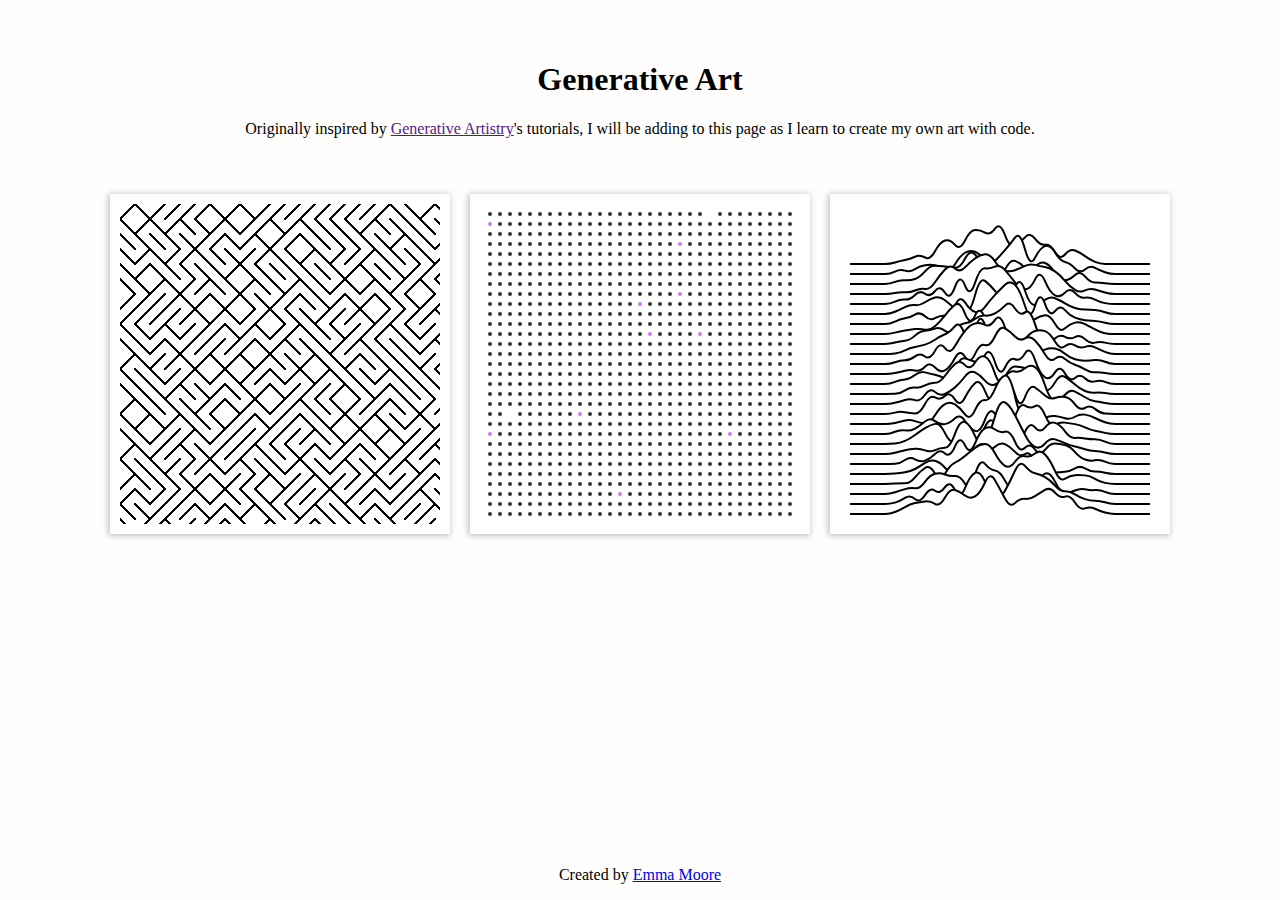
==== index.html @ c54d1fad "added header and footer" ====
<!DOCTYPE html>
<html lang="en">
  <head>
    <meta charset="UTF-8" />
    <meta name="viewport" content="width=device-width, initial-scale=1.0" />
    <title>Emma Moore | Generative Art</title>
    <link rel="stylesheet" href="styles.css" />
  </head>
  <body>
    <header class="header">
      <h1>Generative Art</h1>
      <p>
        Originally inspired by <a href="">Generative Artistry</a>'s tutorials, I
        will be adding to this page as I learn to create my own art with code.
      </p>
    </header>
    <div id="gallery"></div>
    <footer class="footer">
      <p>Created by <a href="https://emmamoore.vercel.app/">Emma Moore</a></p>
    </footer>
  </body>
  <script type="text/javascript" src="js/gallery.js"></script>
  <script type="text/javascript" src="js/maze.js"></script>
  <script type="text/javascript" src="js/chance.js"></script>
  <script type="text/javascript" src="js/joydiv.js"></script>
</html>
---- styles.css ----
body {
  background: #fffefc;
  display: flex;
  flex-direction: column;
  height: 100vh;
  margin: 0;
  align-items: center;
  position: relative;
  min-height: 560px;
  --blur: 2px;
}

.header {
  text-align: center;
  max-width: 1280px;
  margin: 40px auto;
}

.footer {
  margin-top: auto;
}

#gallery {
  max-width: 1280px;
  display: flex;
  flex-wrap: wrap;
  gap: 20px;
  align-items: center;
  justify-content: center;
}

.frame {
  box-shadow: -1px 1px 6px 1px rgba(0, 0, 0, 0.24);
  background: white;
  align-items: center;
  display: flex;
  padding: 10px;
  box-sizing: border-box;
}

canvas {
  height: 320px;
  width: 320px;
  background-size: cover;
  background-position: center center;
}
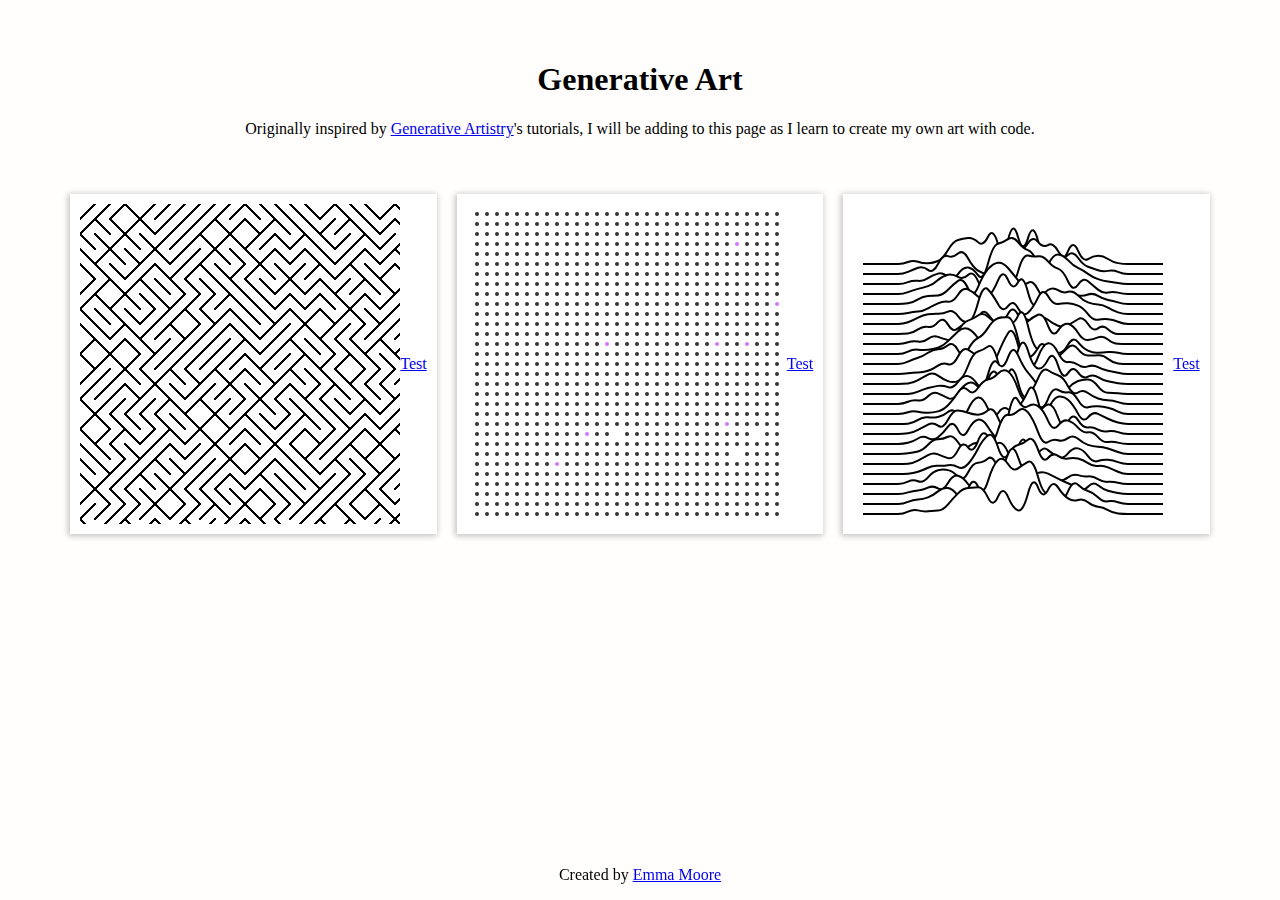
==== commit 3d56d3ab: "updated file structure and scripts for efficient development" ====
--- a/index.html
+++ b/index.html
@@ -3,24 +3,62 @@
   <head>
     <meta charset="UTF-8" />
     <meta name="viewport" content="width=device-width, initial-scale=1.0" />
-    <title>Emma Moore | Generative Art</title>
+    <title>Generative Art | Emma Moore</title>
     <link rel="stylesheet" href="styles.css" />
   </head>
   <body>
     <header class="header">
       <h1>Generative Art</h1>
       <p>
-        Originally inspired by <a href="">Generative Artistry</a>'s tutorials, I
-        will be adding to this page as I learn to create my own art with code.
+        Originally inspired by
+        <a target="_blank" href="https://generativeartistry.com/tutorials/"
+          >Generative Artistry</a
+        >'s tutorials, I will be adding to this page as I learn to create my own
+        art with code.
       </p>
     </header>
     <div id="gallery"></div>
     <footer class="footer">
-      <p>Created by <a href="https://emmamoore.vercel.app/">Emma Moore</a></p>
+      <p>
+        Created by
+        <a target="_blank" href="https://emmamoore.vercel.app/">Emma Moore</a>
+      </p>
     </footer>
   </body>
-  <script type="text/javascript" src="js/gallery.js"></script>
-  <script type="text/javascript" src="js/maze.js"></script>
-  <script type="text/javascript" src="js/chance.js"></script>
-  <script type="text/javascript" src="js/joydiv.js"></script>
+  <script type="text/javascript">
+    window.canvasScripts = ["maze", "chance", "joydiv"];
+
+    canvasScripts.forEach((filename) => {
+      const script = document.createElement("script");
+      script.src = `canvases/${filename}.js`;
+      document.body.appendChild(script);
+    });
+  </script>
+  <script>
+    // Reference to the container div
+    var gallery = document.getElementById("gallery");
+
+    window.canvasScripts.forEach((filename) => {
+      debugger;
+      // Create frame div
+      var div = document.createElement("div");
+      div.className = "frame";
+
+      var link = document.createElement("a");
+      link.className = "link";
+      link.innerHTML = "Test";
+      link.href = filename;
+
+      // Create canvas with id = canvas name
+      var canvas = document.createElement("canvas");
+      canvas.id = filename;
+
+      // Append canvas to frame div
+      div.appendChild(canvas);
+      div.appendChild(link);
+
+      // Append frame to gallery
+      gallery.appendChild(div);
+    });
+  </script>
 </html>
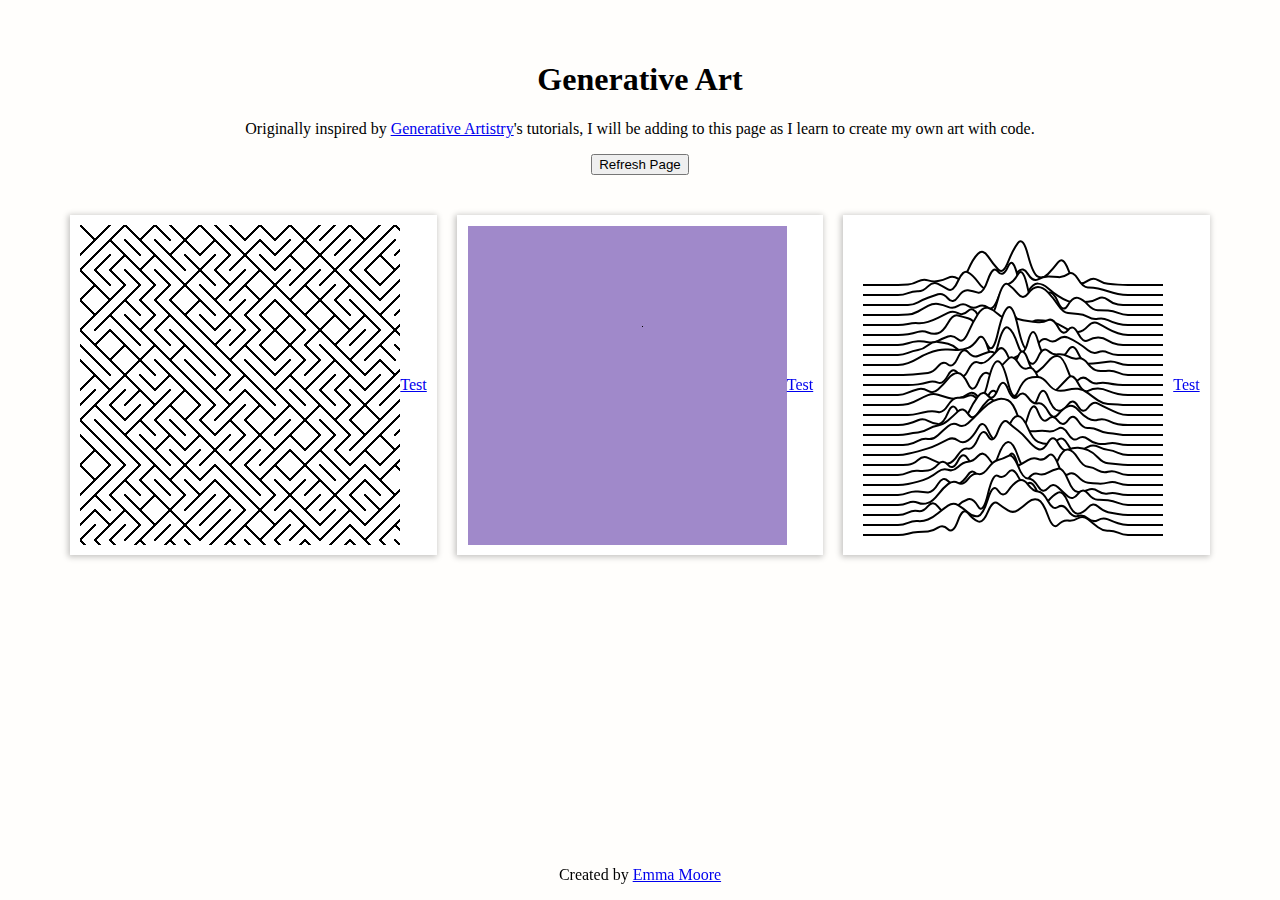
==== commit 91b709e8: "added chance page and updated js" ====
--- a/index.html
+++ b/index.html
@@ -4,7 +4,7 @@
     <meta charset="UTF-8" />
     <meta name="viewport" content="width=device-width, initial-scale=1.0" />
     <title>Generative Art | Emma Moore</title>
-    <link rel="stylesheet" href="styles.css" />
+    <link rel="stylesheet" href="././styles.css" />
   </head>
   <body>
     <header class="header">
@@ -16,6 +16,7 @@
         >'s tutorials, I will be adding to this page as I learn to create my own
         art with code.
       </p>
+      <button onClick="window.location.reload();">Refresh Page</button>
     </header>
     <div id="gallery"></div>
     <footer class="footer">
@@ -26,20 +27,33 @@
     </footer>
   </body>
   <script type="text/javascript">
+    // update array when a new canvas is added
     window.canvasScripts = ["maze", "chance", "joydiv"];
 
-    canvasScripts.forEach((filename) => {
-      const script = document.createElement("script");
-      script.src = `canvases/${filename}.js`;
-      document.body.appendChild(script);
-    });
+    function addScripts() {
+      // add script elements for each canvas script in the array
+      canvasScripts.forEach((filename) => {
+        const script = document.createElement("script");
+        script.src = `art/${filename}/${filename}.js`;
+        document.body.appendChild(script);
+      });
+    }
+
+    addScripts();
+
+    function reloadScripts() {
+      // remove existing gallery canvases
+      const gallery = document.getElementById("gallery");
+      gallery.innerHTML = "";
+
+      addScripts();
+    }
   </script>
   <script>
     // Reference to the container div
     var gallery = document.getElementById("gallery");
 
     window.canvasScripts.forEach((filename) => {
-      debugger;
       // Create frame div
       var div = document.createElement("div");
       div.className = "frame";
@@ -47,7 +61,7 @@
       var link = document.createElement("a");
       link.className = "link";
       link.innerHTML = "Test";
-      link.href = filename;
+      link.href = `art/${filename}/${filename}.html`;
 
       // Create canvas with id = canvas name
       var canvas = document.createElement("canvas");
--- a/styles.css
+++ b/styles.css
@@ -7,7 +7,6 @@
   align-items: center;
   position: relative;
   min-height: 560px;
-  --blur: 2px;
 }
 
 .header {
@@ -44,3 +43,16 @@
   background-size: cover;
   background-position: center center;
 }
+
+.art-title {
+  text-align: center;
+  margin-bottom: 40px;
+}
+
+.art-details {
+  display: flex;
+  justify-content: center;
+  gap: 40px;
+  max-width: 1280px;
+  flex-wrap: wrap;
+}
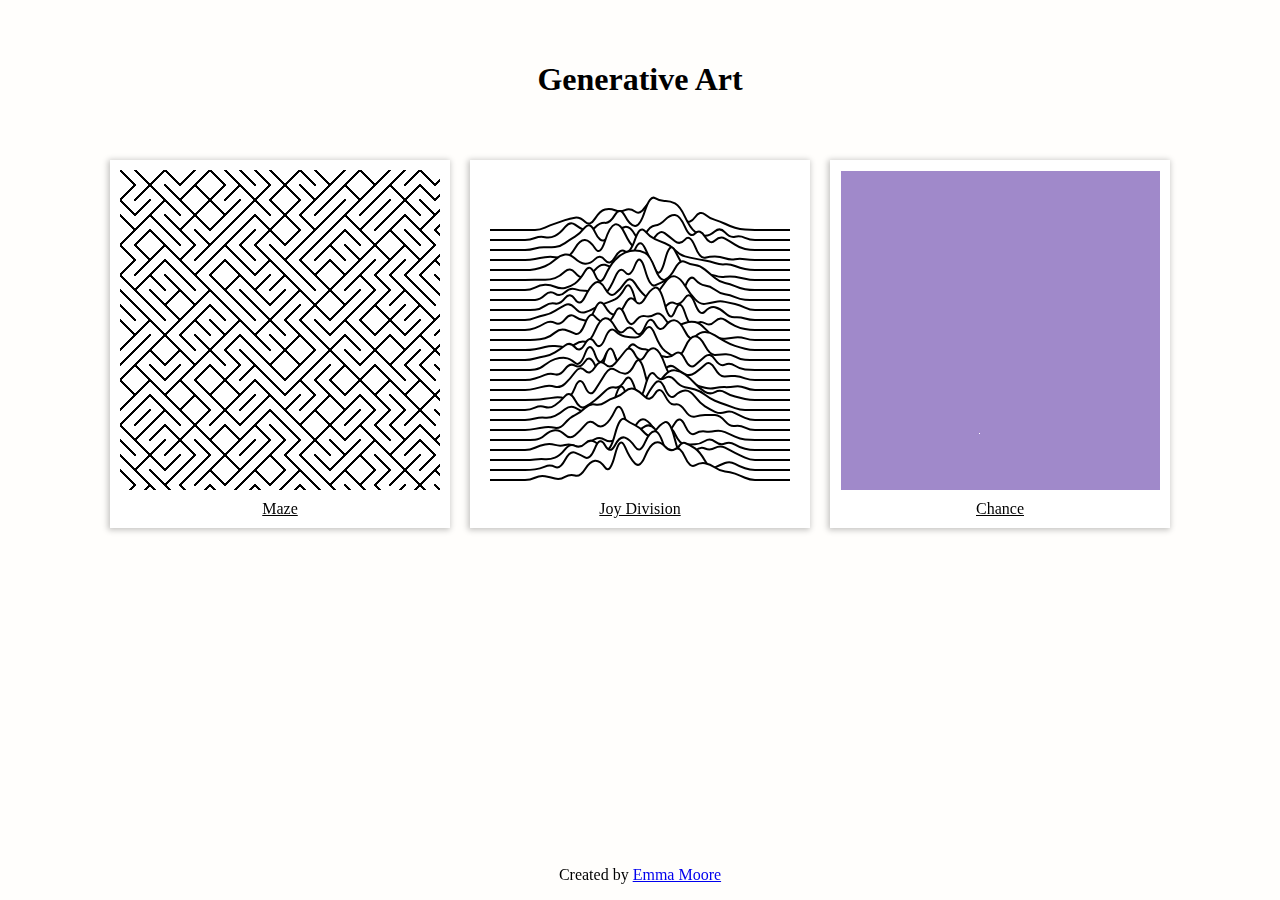
==== commit da429049: "styled link to details page" ====
--- a/index.html
+++ b/index.html
@@ -9,14 +9,6 @@
   <body>
     <header class="header">
       <h1>Generative Art</h1>
-      <p>
-        Originally inspired by
-        <a target="_blank" href="https://generativeartistry.com/tutorials/"
-          >Generative Artistry</a
-        >'s tutorials, I will be adding to this page as I learn to create my own
-        art with code.
-      </p>
-      <button onClick="window.location.reload();">Refresh Page</button>
     </header>
     <div id="gallery"></div>
     <footer class="footer">
@@ -28,46 +20,50 @@
   </body>
   <script type="text/javascript">
     // update array when a new canvas is added
-    window.canvasScripts = ["maze", "chance", "joydiv"];
+    window.canvasScripts = [
+      { maze: "Maze" },
+      { joydiv: "Joy Division" },
+      { chance: "Chance" },
+    ];
 
     function addScripts() {
       // add script elements for each canvas script in the array
-      canvasScripts.forEach((filename) => {
+      canvasScripts.forEach((file) => {
+        const scriptName = Object.keys(file)[0]; // Get the filename key
         const script = document.createElement("script");
-        script.src = `art/${filename}/${filename}.js`;
+        script.src = `art/${scriptName}/${scriptName}.js`;
         document.body.appendChild(script);
       });
     }
 
     addScripts();
-
-    function reloadScripts() {
-      // remove existing gallery canvases
-      const gallery = document.getElementById("gallery");
-      gallery.innerHTML = "";
-
-      addScripts();
-    }
   </script>
   <script>
     // Reference to the container div
     var gallery = document.getElementById("gallery");
 
-    window.canvasScripts.forEach((filename) => {
+    window.canvasScripts.forEach((file) => {
+      const scriptName = Object.keys(file)[0]; // Get the filename key
+
       // Create frame div
       var div = document.createElement("div");
       div.className = "frame";
 
+      // Link to details page
       var link = document.createElement("a");
       link.className = "link";
-      link.innerHTML = "Test";
-      link.href = `art/${filename}/${filename}.html`;
+      link.innerHTML = file[scriptName];
+      link.href = `art/${scriptName}/${scriptName}.html`;
+
+      // Rerun script button
+      var refreshBtn = document.createElement("button");
+      refreshBtn.className = "refreshBtn";
 
       // Create canvas with id = canvas name
       var canvas = document.createElement("canvas");
-      canvas.id = filename;
+      canvas.id = scriptName;
 
-      // Append canvas to frame div
+      // Append canvas and link to frame
       div.appendChild(canvas);
       div.appendChild(link);
 
--- a/styles.css
+++ b/styles.css
@@ -33,6 +33,8 @@
   background: white;
   align-items: center;
   display: flex;
+  flex-direction: column;
+  gap: 10px;
   padding: 10px;
   box-sizing: border-box;
 }
@@ -42,6 +44,25 @@
   width: 320px;
   background-size: cover;
   background-position: center center;
+}
+
+.link {
+  color: black;
+}
+
+.overlay {
+  position: absolute;
+  top: 0;
+  left: 0;
+  width: 100%;
+  height: 100%;
+  background-color: rgba(255, 255, 255, 0.5);
+  color: black;
+  display: flex;
+  justify-content: center;
+  align-items: center;
+  opacity: 1; /* Initially hidden */
+  transition: opacity 0.3s ease;
 }
 
 .art-title {
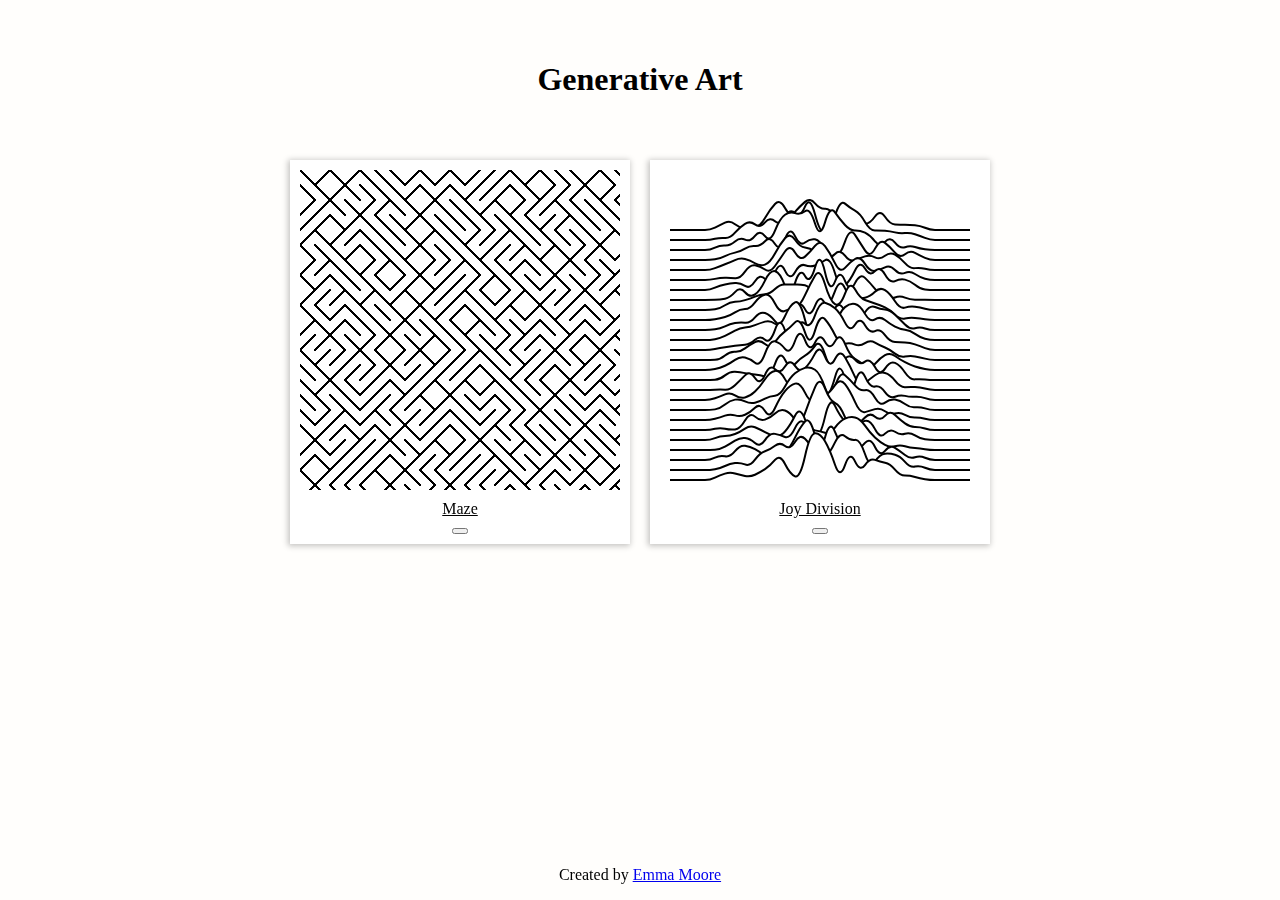
==== commit 4dc4f279: "adding refresh button" ====
--- a/index.html
+++ b/index.html
@@ -20,11 +20,7 @@
   </body>
   <script type="text/javascript">
     // update array when a new canvas is added
-    window.canvasScripts = [
-      { maze: "Maze" },
-      { joydiv: "Joy Division" },
-      { chance: "Chance" },
-    ];
+    window.canvasScripts = [{ maze: "Maze" }, { joydiv: "Joy Division" }];
 
     function addScripts() {
       // add script elements for each canvas script in the array
@@ -66,6 +62,7 @@
       // Append canvas and link to frame
       div.appendChild(canvas);
       div.appendChild(link);
+      div.appendChild(refreshBtn);
 
       // Append frame to gallery
       gallery.appendChild(div);
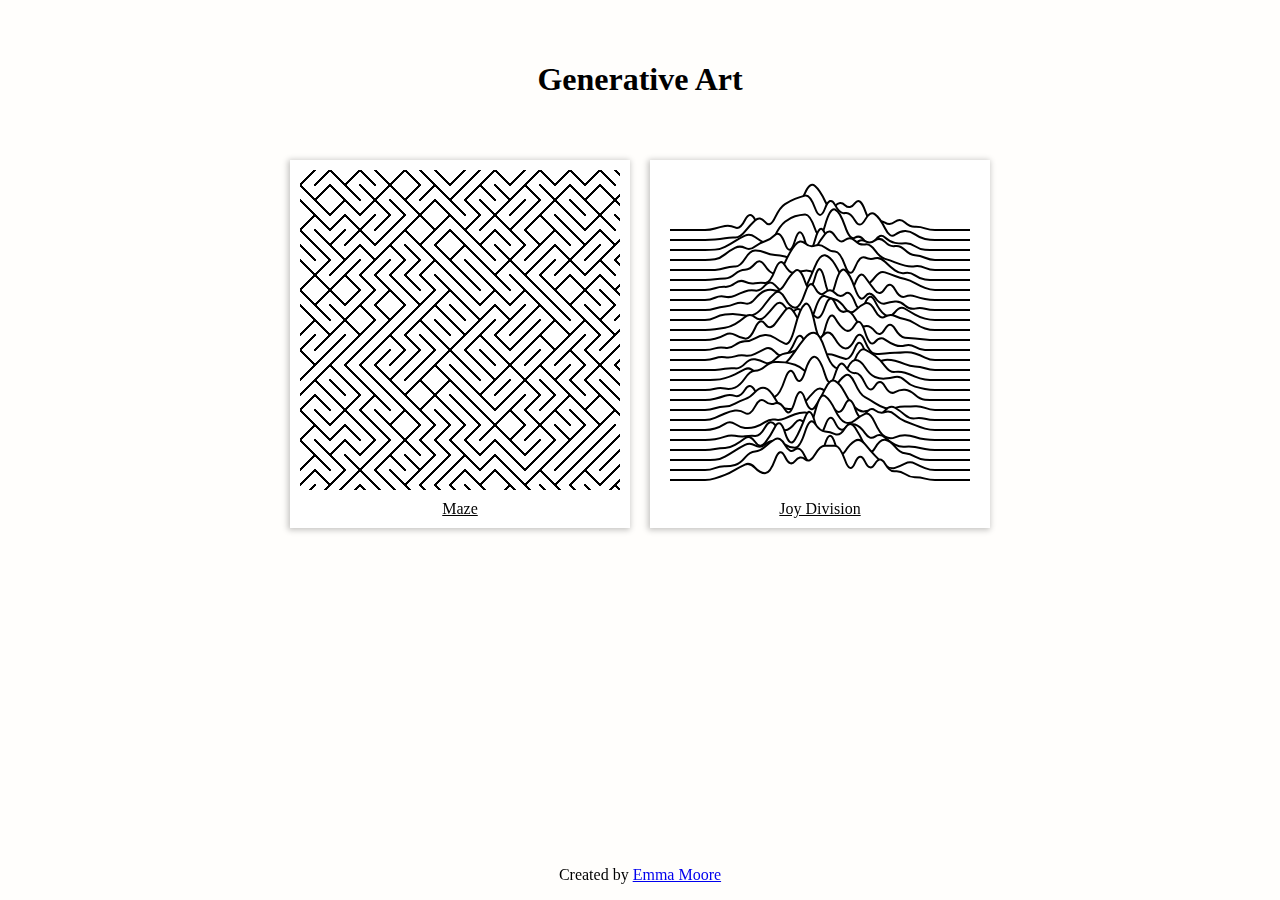
==== commit 08bc68ef: "maze description" ====
--- a/index.html
+++ b/index.html
@@ -51,10 +51,6 @@
       link.innerHTML = file[scriptName];
       link.href = `art/${scriptName}/${scriptName}.html`;
 
-      // Rerun script button
-      var refreshBtn = document.createElement("button");
-      refreshBtn.className = "refreshBtn";
-
       // Create canvas with id = canvas name
       var canvas = document.createElement("canvas");
       canvas.id = scriptName;
@@ -62,7 +58,6 @@
       // Append canvas and link to frame
       div.appendChild(canvas);
       div.appendChild(link);
-      div.appendChild(refreshBtn);
 
       // Append frame to gallery
       gallery.appendChild(div);
--- a/styles.css
+++ b/styles.css
@@ -77,3 +77,14 @@
   max-width: 1280px;
   flex-wrap: wrap;
 }
+
+.description {
+  display: flex;
+  flex-direction: column;
+  justify-content: center;
+}
+
+.code {
+  max-width: 320px;
+  margin: auto;
+}
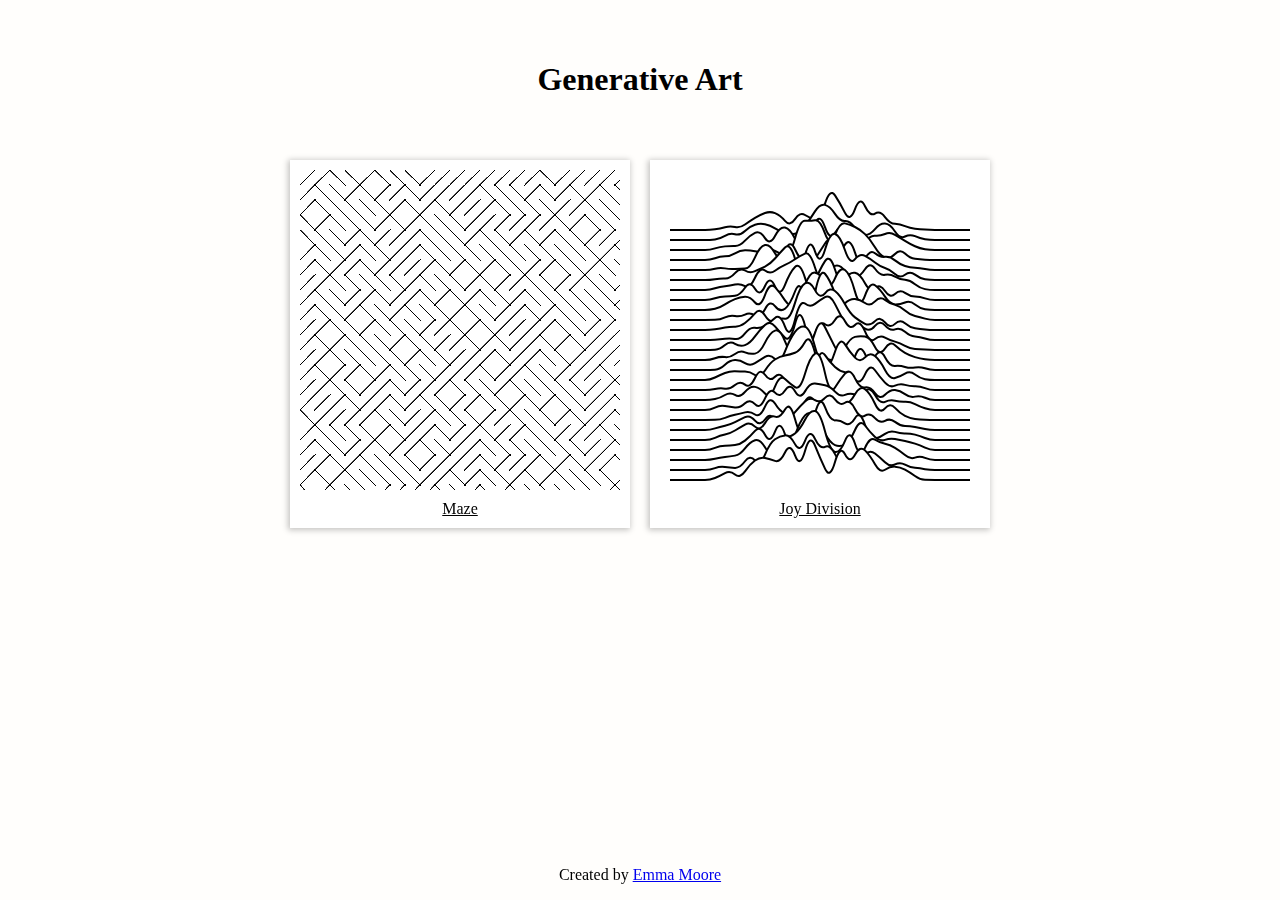
==== commit f69611fa: "added more explanation of code" ====
--- a/index.html
+++ b/index.html
@@ -49,6 +49,7 @@
       var link = document.createElement("a");
       link.className = "link";
       link.innerHTML = file[scriptName];
+
       link.href = `art/${scriptName}/${scriptName}.html`;
 
       // Create canvas with id = canvas name
--- a/styles.css
+++ b/styles.css
@@ -50,21 +50,6 @@
   color: black;
 }
 
-.overlay {
-  position: absolute;
-  top: 0;
-  left: 0;
-  width: 100%;
-  height: 100%;
-  background-color: rgba(255, 255, 255, 0.5);
-  color: black;
-  display: flex;
-  justify-content: center;
-  align-items: center;
-  opacity: 1; /* Initially hidden */
-  transition: opacity 0.3s ease;
-}
-
 .art-title {
   text-align: center;
   margin-bottom: 40px;
@@ -82,6 +67,7 @@
   display: flex;
   flex-direction: column;
   justify-content: center;
+  padding: 10px;
 }
 
 .code {
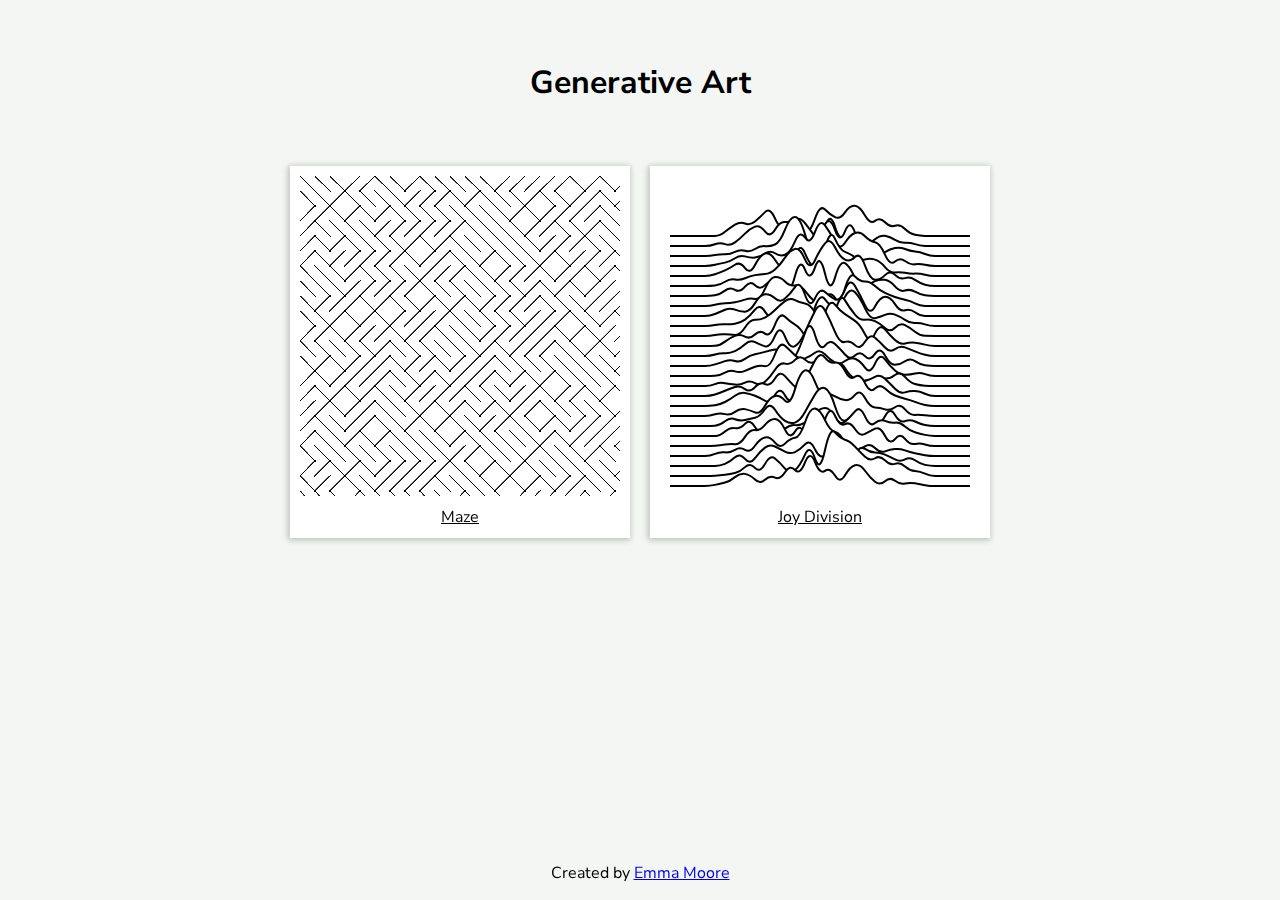
==== commit b1ca6d0c: "added new font to all html files" ====
--- a/index.html
+++ b/index.html
@@ -5,6 +5,12 @@
     <meta name="viewport" content="width=device-width, initial-scale=1.0" />
     <title>Generative Art | Emma Moore</title>
     <link rel="stylesheet" href="././styles.css" />
+    <link rel="preconnect" href="https://fonts.googleapis.com" />
+    <link rel="preconnect" href="https://fonts.gstatic.com" crossorigin />
+    <link
+      href="https://fonts.googleapis.com/css2?family=Nunito+Sans:ital,opsz,wght@0,6..12,200..1000;1,6..12,200..1000&display=swap"
+      rel="stylesheet"
+    />
   </head>
   <body>
     <header class="header">
--- a/styles.css
+++ b/styles.css
@@ -1,5 +1,5 @@
 body {
-  background: #fffefc;
+  background: #f3f6f3;
   display: flex;
   flex-direction: column;
   height: 100vh;
@@ -7,12 +7,18 @@
   align-items: center;
   position: relative;
   min-height: 560px;
+  font-family: "Nunito Sans", sans-serif;
 }
 
 .header {
   text-align: center;
   max-width: 1280px;
   margin: 40px auto;
+}
+
+#heading {
+  text-decoration: none;
+  color: black;
 }
 
 .footer {
@@ -29,7 +35,7 @@
 }
 
 .frame {
-  box-shadow: -1px 1px 6px 1px rgba(0, 0, 0, 0.24);
+  box-shadow: -1px 1px 6px 1px rgba(11, 18, 14, 0.24);
   background: white;
   align-items: center;
   display: flex;
@@ -59,7 +65,7 @@
   display: flex;
   justify-content: center;
   gap: 40px;
-  max-width: 1280px;
+  max-width: 900px;
   flex-wrap: wrap;
 }
 
